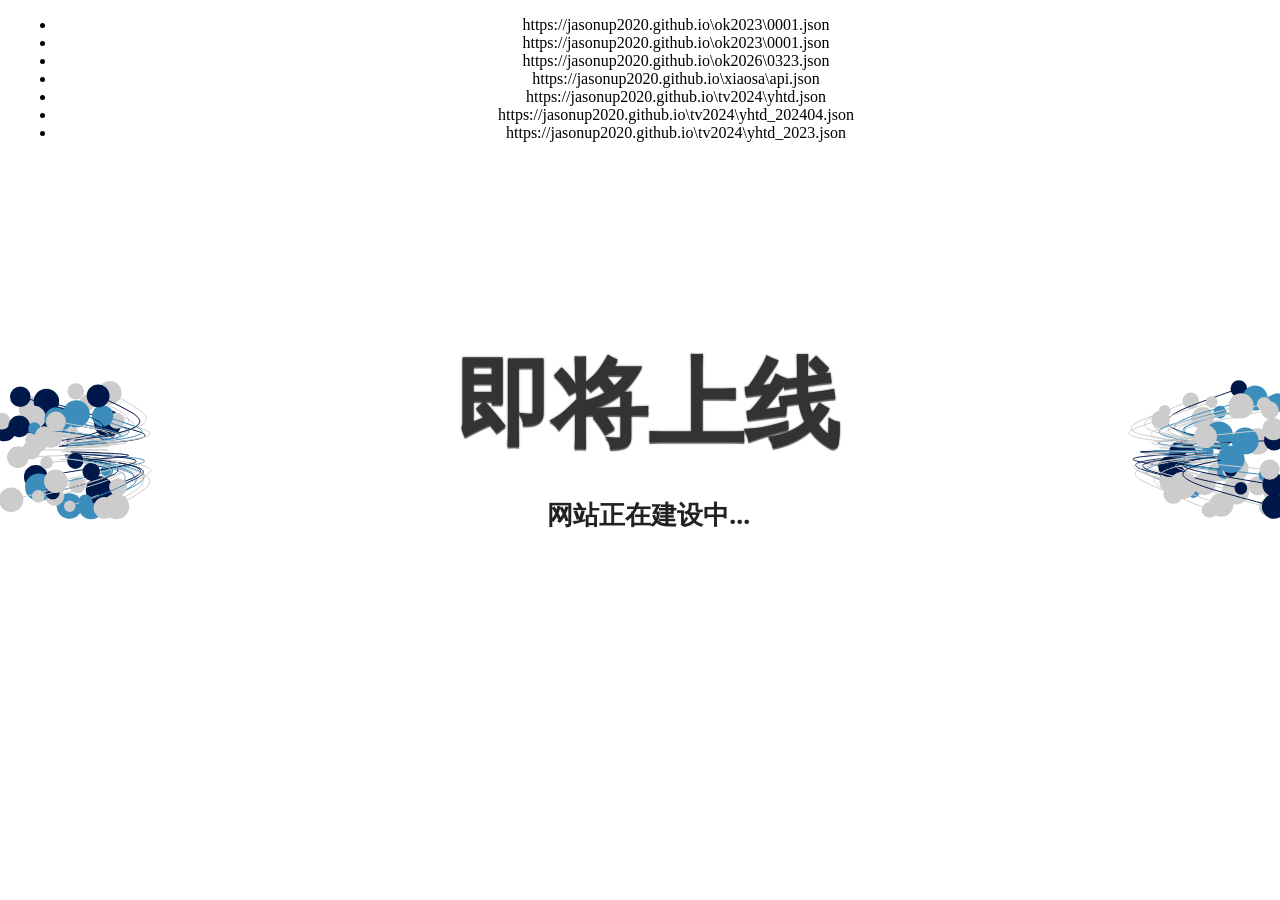
==== index.html @ cf3ab91e "同下" ====
<!DOCTYPE html>
<html lang='en'>

<head>
    <meta http-equiv='Content-Type' content='text/html; charset=UTF-8'>
    <meta name='viewport' content='width=device-width, initial-scale=1, shrink-to-fit=no'>
    <script type="text/javascript" src="/tongyong.js"></script>
    <title>网站正在建设中.</title>
    <style>
        @import url(https://fonts.googleapis.com/css?family=Montserrat);
        @import url(https://fonts.googleapis.com/css?family=Open+Sans:400,700);

        body {
            overflow: hidden;
        }

        h1 {
            margin: 0;
            font-family: 'Montserrat', sans-serif;
            font-size: 4em;
            color: #333;
            -webkit-text-shadow: 0 2px 1px rgba(0, 0, 0, 0.6), 0 0 2px rgba(0, 0, 0, 0.7);
            -moz-text-shadow: 0 2px 1px rgba(0, 0, 0, 0.6), 0 0 2px rgba(0, 0, 0, 0.7);
            text-shadow: 0 2px 1px rgba(0, 0, 0, 0.6), 0 0 2px rgba(0, 0, 0, 0.7);
            word-spacing: 16px;
        }

        p {
            font-family: 'Open Sans', sans-serif;
            font-size: 1.4em;
            font-weight: bold;
            color: #222;
            text-shadow: 0 0 40px #FFFFFF, 0 0 30px #FFFFFF, 0 0 20px #FFFFFF;
        }

        .container {
            position: absolute;
            top: 0;
            bottom: 0;
            width: 100%;
            background: url('');
            background-size: cover;
        }

        .wrapper {
            width: 100%;
            min-height: 100%;
            height: auto;
            display: table;
        }

        .content {
            display: table-cell;
            vertical-align: middle;
        }

        .item {
            width: auto;
            height: auto;
            margin: 0 auto;
            text-align: center;
            padding: 8px;
        }

        canvas {
            position: absolute;
            z-index: 0;
            left: 0px;
            top: 0px;
            width: 100%;
        }

        .background {
            display: flex;
            z-index: 3;
            height: 100vh;
            flex-direction: column;
            align-content: center;
            justify-content: center;
            font-family: 'Text Me One', sans-serif;
        }

        @media only screen and (min-width: 800px) {
            h1 {
                font-size: 6em;
            }

            p {
                font-size: 1.6em;
            }
        }

        @media only screen and (max-width: 320px) {
            h1 {
                font-size: 2em;
            }

            p {
                font-size: 1.2em;
            }
        }
    </style>
</head>

<body><canvas id='background' width='1280' height='642'></canvas>
    <div class='container'>
        <div class='wrapper'>
            <div class='content'>
                <div class='item'>
                    <!-- Place your content here to have it be centered vertically and horizontally  -->
                    <h1>即将上线</h1>
                    <p>网站正在建设中...</p>
                    <div class="container">
                        <ul>
                            <li>https://jasonup2020.github.io\ok2023\0001.json</li>
                            <li>https://jasonup2020.github.io\ok2023\0001.json</li>
                            <li>https://jasonup2020.github.io\ok2026\0323.json</li>
                            <li>https://jasonup2020.github.io\xiaosa\api.json</li>
                            <li>https://jasonup2020.github.io\tv2024\yhtd.json</li>
                            <li>https://jasonup2020.github.io\tv2024\yhtd_202404.json</li>
                            <li>https://jasonup2020.github.io\tv2024\yhtd_2023.json</li>
                        </ul>
                    </div>
                </div>
            </div>
        </div>
    </div>
    <script>
        const particles = [];
        for (let i = 0; i < 100; i++) {
            particles.push({
                x: Math.random() > 0.5 ? 0 : window.innerWidth,
                y: window.innerHeight / 2,
                vx: Math.random() * 2 - 1,
                vy: Math.random() * 2 - 1,
                history: [],
                size: 4 + Math.random() * 6,
                color: Math.random() > 0.5 ? '#ccc': Math.random() > 0.5 ? '#00174a': '#3c8dbc'
            });
        }
        const mouse = {
            x: window.innerWidth / 2,
            y: window.innerHeight / 2
        };
        const canvas = document.getElementById('background');
        if (canvas && canvas.getContext) {
            var context = canvas.getContext('2d');
            Initialize();
        }
        function Initialize() {
            canvas.addEventListener('mousemove', MouseMove, false);
            window.addEventListener('resize', ResizeCanvas, false);
            TimeUpdate();
            context.beginPath();
            ResizeCanvas();
        }
        function TimeUpdate(e) {
            context.clearRect(0, 0, window.innerWidth, window.innerHeight);
            for (let i = 0; i < particles.length; i++) {
                particles[i].x += particles[i].vx;
                particles[i].y += particles[i].vy;
                if (particles[i].x > window.innerWidth) {
                    particles[i].vx = -1 - Math.random();
                } else if (particles[i].x < 0) {
                    particles[i].vx = 1 + Math.random();
                } else {
                    particles[i].vx *= 1 + Math.random() * 0.005;
                }
                if (particles[i].y > window.innerHeight) {
                    particles[i].vy = -1 - Math.random();
                } else if (particles[i].y < 0) {
                    particles[i].vy = 1 + Math.random();
                } else {
                    particles[i].vy *= 1 + Math.random() * 0.005;
                }
                context.strokeStyle = particles[i].color;
                context.beginPath();
                for (var j = 0; j < particles[i].history.length; j++) {
                    context.lineTo(particles[i].history[j].x, particles[i].history[j].y);
                }
                context.stroke();
                particles[i].history.push({
                    x: particles[i].x,
                    y: particles[i].y
                });
                if (particles[i].history.length > 45) {
                    particles[i].history.shift();
                }
                for (var j = 0; j < particles[i].history.length; j++) {
                    particles[i].history[j].x += 0.01 * (mouse.x - particles[i].history[j].x) / (45 / j);
                    particles[i].history[j].y += 0.01 * (mouse.y - particles[i].history[j].y) / (45 / j);
                }
                let distanceFactor = DistanceBetween(mouse, particles[i]);
                distanceFactor = Math.pow(Math.max(Math.min(10 - distanceFactor / 10, 10), 2), 0.5);
                context.fillStyle = particles[i].color;
                context.beginPath();
                context.arc(particles[i].x, particles[i].y, particles[i].size * distanceFactor, 0, Math.PI * 2, true);
                context.closePath();
                context.fill();
            }
            requestAnimationFrame(TimeUpdate);
        }
        function MouseMove(e) {
            mouse.x = e.layerX;
            mouse.y = e.layerY;
        }
        function Draw(x, y) {
            context.strokeStyle = '#ff0000';
            context.lineWidth = 4;
            context.lineTo(x, y);
            context.stroke();
        }
        console.log('tg:roulang')
        function ResizeCanvas(e) {
            canvas.width = window.innerWidth;
            canvas.height = window.innerHeight;
        }
        function DistanceBetween(p1, p2) {
            const dx = p2.x - p1.x;
            const dy = p2.y - p1.y;
            return Math.sqrt(dx * dx + dy * dy);
        }
    </script>
 


</body>

</html>
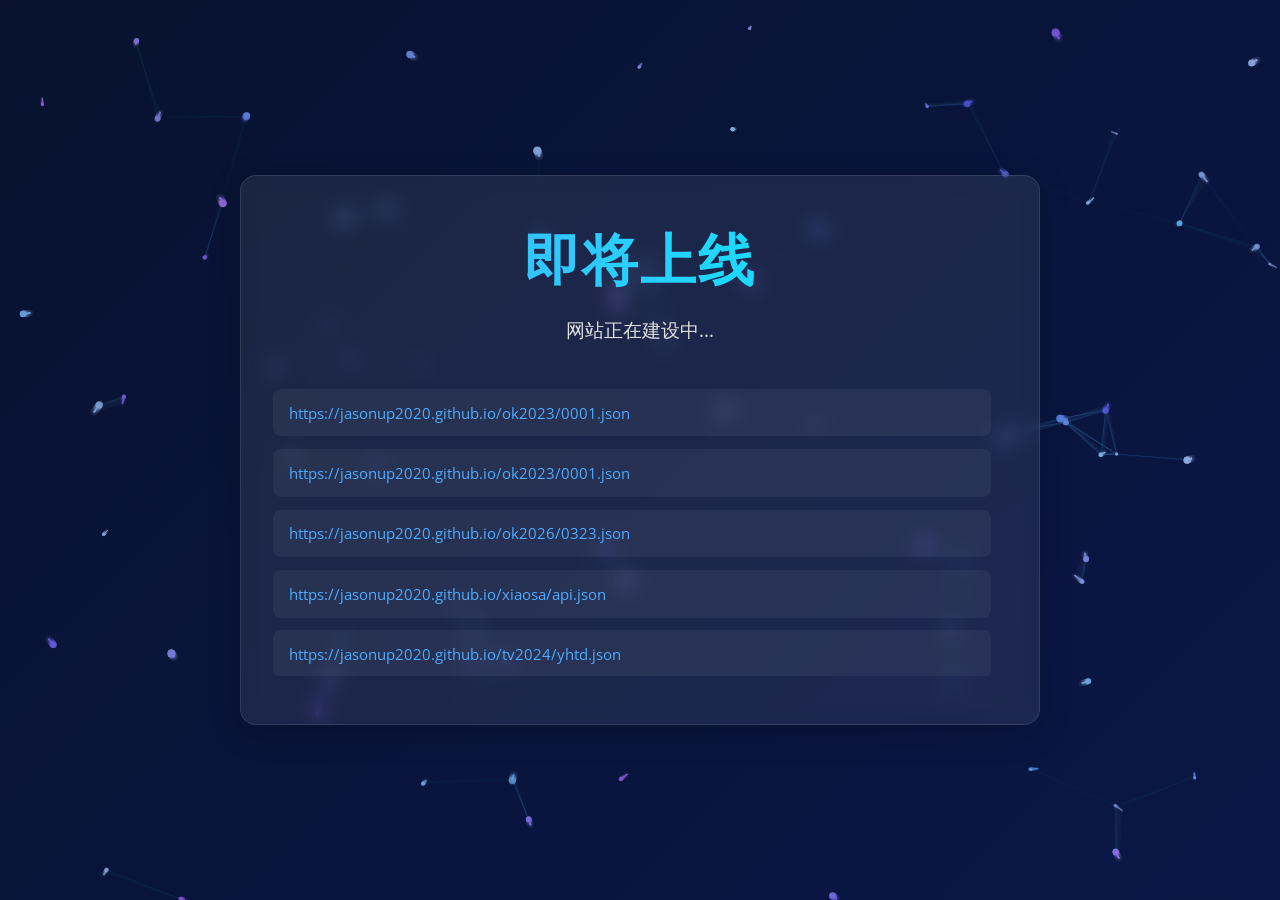
==== commit 9a4dc2af: "同下" ====
--- a/index.html
+++ b/index.html
@@ -1,230 +1,312 @@
-
 <!DOCTYPE html>
-<html lang='en'>
-
+<html lang='zh-CN'>
 <head>
-    <meta http-equiv='Content-Type' content='text/html; charset=UTF-8'>
-    <meta name='viewport' content='width=device-width, initial-scale=1, shrink-to-fit=no'>
-    <script type="text/javascript" src="/tongyong.js"></script>
-    <title>网站正在建设中.</title>
+    <meta charset='UTF-8'>
+    <meta name='viewport' content='width=device-width, initial-scale=1.0'>
+    <title>网站正在建设中</title>
+    <!-- 统一字体 -->
+    <link href="https://fonts.googleapis.com/css2?family=Montserrat:wght@500;700&family=Open+Sans:wght@400;600;700&display=swap" rel="stylesheet">
     <style>
-        @import url(https://fonts.googleapis.com/css?family=Montserrat);
-        @import url(https://fonts.googleapis.com/css?family=Open+Sans:400,700);
-
+        /* 全局重置 */
+        * {
+            margin: 0;
+            padding: 0;
+            box-sizing: border-box;
+            list-style: none;
+        }
+
+        /* 基础样式 */
         body {
-            overflow: hidden;
-        }
-
+            font-family: 'Open Sans', sans-serif;
+            overflow-x: hidden;
+            background: linear-gradient(135deg, #0f1930 0%, #1a2980 100%);
+            color: #fff;
+            min-height: 100vh;
+        }
+
+        canvas {
+            position: fixed;
+            top: 0;
+            left: 0;
+            width: 100%;
+            height: 100%;
+            z-index: 0;
+            opacity: 0.8;
+        }
+
+        /* 容器样式 */
+        .container {
+            position: relative;
+            z-index: 1;
+            width: 100%;
+            min-height: 100vh;
+            display: flex;
+            align-items: center;
+            justify-content: center;
+            padding: 2rem;
+        }
+
+        .content-wrapper {
+            max-width: 800px;
+            width: 100%;
+            text-align: center;
+            background: rgba(255, 255, 255, 0.08);
+            backdrop-filter: blur(10px);
+            border-radius: 16px;
+            padding: 3rem 2rem;
+            box-shadow: 0 8px 32px rgba(0, 0, 0, 0.2);
+            border: 1px solid rgba(255, 255, 255, 0.1);
+        }
+
+        /* 标题样式 */
         h1 {
-            margin: 0;
             font-family: 'Montserrat', sans-serif;
-            font-size: 4em;
-            color: #333;
-            -webkit-text-shadow: 0 2px 1px rgba(0, 0, 0, 0.6), 0 0 2px rgba(0, 0, 0, 0.7);
-            -moz-text-shadow: 0 2px 1px rgba(0, 0, 0, 0.6), 0 0 2px rgba(0, 0, 0, 0.7);
-            text-shadow: 0 2px 1px rgba(0, 0, 0, 0.6), 0 0 2px rgba(0, 0, 0, 0.7);
-            word-spacing: 16px;
-        }
-
-        p {
-            font-family: 'Open Sans', sans-serif;
-            font-size: 1.4em;
-            font-weight: bold;
-            color: #222;
-            text-shadow: 0 0 40px #FFFFFF, 0 0 30px #FFFFFF, 0 0 20px #FFFFFF;
-        }
-
-        .container {
-            position: absolute;
-            top: 0;
-            bottom: 0;
-            width: 100%;
-            background: url('');
-            background-size: cover;
-        }
-
-        .wrapper {
-            width: 100%;
-            min-height: 100%;
-            height: auto;
-            display: table;
-        }
-
-        .content {
-            display: table-cell;
-            vertical-align: middle;
-        }
-
-        .item {
-            width: auto;
-            height: auto;
-            margin: 0 auto;
-            text-align: center;
-            padding: 8px;
-        }
-
-        canvas {
-            position: absolute;
-            z-index: 0;
-            left: 0px;
-            top: 0px;
-            width: 100%;
-        }
-
-        .background {
-            display: flex;
-            z-index: 3;
-            height: 100vh;
-            flex-direction: column;
-            align-content: center;
-            justify-content: center;
-            font-family: 'Text Me One', sans-serif;
-        }
-
-        @media only screen and (min-width: 800px) {
+            font-size: 3.5rem;
+            margin-bottom: 1rem;
+            background: linear-gradient(90deg, #4facfe, #00f2fe);
+            -webkit-background-clip: text;
+            background-clip: text;
+            color: transparent;
+            letter-spacing: 2px;
+            animation: fadeInUp 1s ease;
+        }
+
+        /* 副标题样式 */
+        .subtitle {
+            font-size: 1.2rem;
+            color: #e0e0e0;
+            margin-bottom: 2rem;
+            animation: fadeInUp 1s ease 0.2s both;
+        }
+
+        /* 链接列表样式 */
+        .link-list {
+            margin-top: 2rem;
+            text-align: left;
+            max-height: 300px;
+            overflow-y: auto;
+            padding-right: 1rem;
+            animation: fadeInUp 1s ease 0.4s both;
+        }
+
+        .link-list li {
+            margin: 0.8rem 0;
+            padding: 0.8rem 1rem;
+            background: rgba(255, 255, 255, 0.05);
+            border-radius: 8px;
+            transition: all 0.3s ease;
+        }
+
+        .link-list li:hover {
+            background: rgba(255, 255, 255, 0.1);
+            transform: translateX(5px);
+        }
+
+        .link-list a {
+            color: #4facfe;
+            text-decoration: none;
+            word-break: break-all;
+            font-size: 0.95rem;
+        }
+
+        .link-list a:hover {
+            color: #00f2fe;
+            text-decoration: underline;
+        }
+
+        /* 滚动条美化 */
+        .link-list::-webkit-scrollbar {
+            width: 6px;
+        }
+
+        .link-list::-webkit-scrollbar-track {
+            background: rgba(255, 255, 255, 0.05);
+            border-radius: 3px;
+        }
+
+        .link-list::-webkit-scrollbar-thumb {
+            background: rgba(79, 172, 254, 0.5);
+            border-radius: 3px;
+        }
+
+        /* 动画效果 */
+        @keyframes fadeInUp {
+            from {
+                opacity: 0;
+                transform: translateY(20px);
+            }
+            to {
+                opacity: 1;
+                transform: translateY(0);
+            }
+        }
+
+        /* 响应式设计 */
+        @media (max-width: 768px) {
             h1 {
-                font-size: 6em;
-            }
-
-            p {
-                font-size: 1.6em;
-            }
-        }
-
-        @media only screen and (max-width: 320px) {
+                font-size: 2.5rem;
+            }
+            
+            .content-wrapper {
+                padding: 2rem 1.5rem;
+            }
+            
+            .link-list {
+                max-height: 250px;
+            }
+        }
+
+        @media (max-width: 480px) {
             h1 {
-                font-size: 2em;
-            }
-
-            p {
-                font-size: 1.2em;
+                font-size: 2rem;
+            }
+            
+            .subtitle {
+                font-size: 1rem;
+            }
+            
+            .container {
+                padding: 1rem;
+            }
+            
+            .content-wrapper {
+                padding: 1.5rem 1rem;
             }
         }
     </style>
 </head>
-
-<body><canvas id='background' width='1280' height='642'></canvas>
+<body>
+    <canvas id='background'></canvas>
     <div class='container'>
-        <div class='wrapper'>
-            <div class='content'>
-                <div class='item'>
-                    <!-- Place your content here to have it be centered vertically and horizontally  -->
-                    <h1>即将上线</h1>
-                    <p>网站正在建设中...</p>
-                    <div class="container">
-                        <ul>
-                            <li>https://jasonup2020.github.io\ok2023\0001.json</li>
-                            <li>https://jasonup2020.github.io\ok2023\0001.json</li>
-                            <li>https://jasonup2020.github.io\ok2026\0323.json</li>
-                            <li>https://jasonup2020.github.io\xiaosa\api.json</li>
-                            <li>https://jasonup2020.github.io\tv2024\yhtd.json</li>
-                            <li>https://jasonup2020.github.io\tv2024\yhtd_202404.json</li>
-                            <li>https://jasonup2020.github.io\tv2024\yhtd_2023.json</li>
-                        </ul>
-                    </div>
-                </div>
-            </div>
+        <div class='content-wrapper'>
+            <h1>即将上线</h1>
+            <p class="subtitle">网站正在建设中...</p>
+            
+            <ul class="link-list">
+                <li><a href="https://jasonup2020.github.io/ok2023/0001.json" target="_blank">https://jasonup2020.github.io/ok2023/0001.json</a></li>
+                <li><a href="https://jasonup2020.github.io/ok2023/0001.json" target="_blank">https://jasonup2020.github.io/ok2023/0001.json</a></li>
+                <li><a href="https://jasonup2020.github.io/ok2026/0323.json" target="_blank">https://jasonup2020.github.io/ok2026/0323.json</a></li>
+                <li><a href="https://jasonup2020.github.io/xiaosa/api.json" target="_blank">https://jasonup2020.github.io/xiaosa/api.json</a></li>
+                <li><a href="https://jasonup2020.github.io/tv2024/yhtd.json" target="_blank">https://jasonup2020.github.io/tv2024/yhtd.json</a></li>
+                <li><a href="https://jasonup2020.github.io/tv2024/yhtd_202404.json" target="_blank">https://jasonup2020.github.io/tv2024/yhtd_202404.json</a></li>
+                <li><a href="https://jasonup2020.github.io/tv2024/yhtd_2023.json" target="_blank">https://jasonup2020.github.io/tv2024/yhtd_2023.json</a></li>
+            </ul>
         </div>
     </div>
+
     <script>
+        // 粒子背景效果优化
         const particles = [];
-        for (let i = 0; i < 100; i++) {
-            particles.push({
-                x: Math.random() > 0.5 ? 0 : window.innerWidth,
-                y: window.innerHeight / 2,
-                vx: Math.random() * 2 - 1,
-                vy: Math.random() * 2 - 1,
-                history: [],
-                size: 4 + Math.random() * 6,
-                color: Math.random() > 0.5 ? '#ccc': Math.random() > 0.5 ? '#00174a': '#3c8dbc'
-            });
-        }
-        const mouse = {
-            x: window.innerWidth / 2,
-            y: window.innerHeight / 2
-        };
         const canvas = document.getElementById('background');
-        if (canvas && canvas.getContext) {
-            var context = canvas.getContext('2d');
-            Initialize();
-        }
-        function Initialize() {
-            canvas.addEventListener('mousemove', MouseMove, false);
-            window.addEventListener('resize', ResizeCanvas, false);
-            TimeUpdate();
-            context.beginPath();
-            ResizeCanvas();
-        }
-        function TimeUpdate(e) {
-            context.clearRect(0, 0, window.innerWidth, window.innerHeight);
-            for (let i = 0; i < particles.length; i++) {
-                particles[i].x += particles[i].vx;
-                particles[i].y += particles[i].vy;
-                if (particles[i].x > window.innerWidth) {
-                    particles[i].vx = -1 - Math.random();
-                } else if (particles[i].x < 0) {
-                    particles[i].vx = 1 + Math.random();
-                } else {
-                    particles[i].vx *= 1 + Math.random() * 0.005;
-                }
-                if (particles[i].y > window.innerHeight) {
-                    particles[i].vy = -1 - Math.random();
-                } else if (particles[i].y < 0) {
-                    particles[i].vy = 1 + Math.random();
-                } else {
-                    particles[i].vy *= 1 + Math.random() * 0.005;
-                }
-                context.strokeStyle = particles[i].color;
-                context.beginPath();
-                for (var j = 0; j < particles[i].history.length; j++) {
-                    context.lineTo(particles[i].history[j].x, particles[i].history[j].y);
-                }
-                context.stroke();
-                particles[i].history.push({
-                    x: particles[i].x,
-                    y: particles[i].y
-                });
-                if (particles[i].history.length > 45) {
-                    particles[i].history.shift();
-                }
-                for (var j = 0; j < particles[i].history.length; j++) {
-                    particles[i].history[j].x += 0.01 * (mouse.x - particles[i].history[j].x) / (45 / j);
-                    particles[i].history[j].y += 0.01 * (mouse.y - particles[i].history[j].y) / (45 / j);
-                }
-                let distanceFactor = DistanceBetween(mouse, particles[i]);
-                distanceFactor = Math.pow(Math.max(Math.min(10 - distanceFactor / 10, 10), 2), 0.5);
-                context.fillStyle = particles[i].color;
-                context.beginPath();
-                context.arc(particles[i].x, particles[i].y, particles[i].size * distanceFactor, 0, Math.PI * 2, true);
-                context.closePath();
-                context.fill();
-            }
-            requestAnimationFrame(TimeUpdate);
-        }
-        function MouseMove(e) {
-            mouse.x = e.layerX;
-            mouse.y = e.layerY;
-        }
-        function Draw(x, y) {
-            context.strokeStyle = '#ff0000';
-            context.lineWidth = 4;
-            context.lineTo(x, y);
-            context.stroke();
-        }
-        console.log('tg:roulang')
-        function ResizeCanvas(e) {
+        const ctx = canvas.getContext('2d');
+        
+        // 初始化画布大小
+        function resizeCanvas() {
             canvas.width = window.innerWidth;
             canvas.height = window.innerHeight;
         }
-        function DistanceBetween(p1, p2) {
+        resizeCanvas();
+        window.addEventListener('resize', resizeCanvas);
+
+        // 创建粒子
+        for (let i = 0; i < 80; i++) {
+            particles.push({
+                x: Math.random() * canvas.width,
+                y: Math.random() * canvas.height,
+                vx: (Math.random() - 0.5) * 0.8,
+                vy: (Math.random() - 0.5) * 0.8,
+                size: Math.random() * 3 + 1,
+                color: `rgba(${Math.floor(Math.random()*80+100)}, ${Math.floor(Math.random()*120+100)}, 255, ${Math.random()*0.7+0.3})`,
+                history: []
+            });
+        }
+
+        // 鼠标位置跟踪
+        const mouse = { x: canvas.width/2, y: canvas.height/2 };
+        document.addEventListener('mousemove', (e) => {
+            mouse.x = e.clientX;
+            mouse.y = e.clientY;
+        });
+
+        // 计算两点距离
+        function getDistance(p1, p2) {
             const dx = p2.x - p1.x;
             const dy = p2.y - p1.y;
-            return Math.sqrt(dx * dx + dy * dy);
-        }
+            return Math.sqrt(dx*dx + dy*dy);
+        }
+
+        // 动画循环
+        function animate() {
+            requestAnimationFrame(animate);
+            
+            // 半透明背景实现拖影效果
+            ctx.fillStyle = 'rgba(15, 25, 48, 0.1)';
+            ctx.fillRect(0, 0, canvas.width, canvas.height);
+
+            // 更新和绘制粒子
+            particles.forEach(particle => {
+                // 粒子跟随鼠标
+                const dx = mouse.x - particle.x;
+                const dy = mouse.y - particle.y;
+                const distance = getDistance(mouse, particle);
+                
+                if (distance < 200) {
+                    particle.vx += dx * 0.0005;
+                    particle.vy += dy * 0.0005;
+                }
+
+                // 更新位置
+                particle.x += particle.vx;
+                particle.y += particle.vy;
+
+                // 边界反弹
+                if (particle.x < 0 || particle.x > canvas.width) particle.vx *= -1;
+                if (particle.y < 0 || particle.y > canvas.height) particle.vy *= -1;
+
+                // 速度阻尼
+                particle.vx *= 0.99;
+                particle.vy *= 0.99;
+
+                // 绘制粒子
+                ctx.beginPath();
+                ctx.arc(particle.x, particle.y, particle.size, 0, Math.PI * 2);
+                ctx.fillStyle = particle.color;
+                ctx.fill();
+
+                // 绘制粒子轨迹
+                particle.history.push({x: particle.x, y: particle.y});
+                if (particle.history.length > 30) particle.history.shift();
+                
+                ctx.beginPath();
+                ctx.moveTo(particle.history[0].x, particle.history[0].y);
+                for (let i = 1; i < particle.history.length; i++) {
+                    ctx.lineTo(particle.history[i].x, particle.history[i].y);
+                }
+                ctx.strokeStyle = particle.color;
+                ctx.lineWidth = particle.size * 0.5;
+                ctx.stroke();
+            });
+
+            // 绘制粒子之间的连线
+            for (let i = 0; i < particles.length; i++) {
+                for (let j = i + 1; j < particles.length; j++) {
+                    const distance = getDistance(particles[i], particles[j]);
+                    if (distance < 100) {
+                        ctx.beginPath();
+                        ctx.moveTo(particles[i].x, particles[i].y);
+                        ctx.lineTo(particles[j].x, particles[j].y);
+                        ctx.strokeStyle = `rgba(79, 172, 254, ${0.2 - distance/500})`;
+                        ctx.lineWidth = 0.5;
+                        ctx.stroke();
+                    }
+                }
+            }
+        }
+
+        // 启动动画
+        animate();
+        
+        console.log('tg:roulang');
     </script>
- 
-
-
 </body>
-
-</html>
+</html>
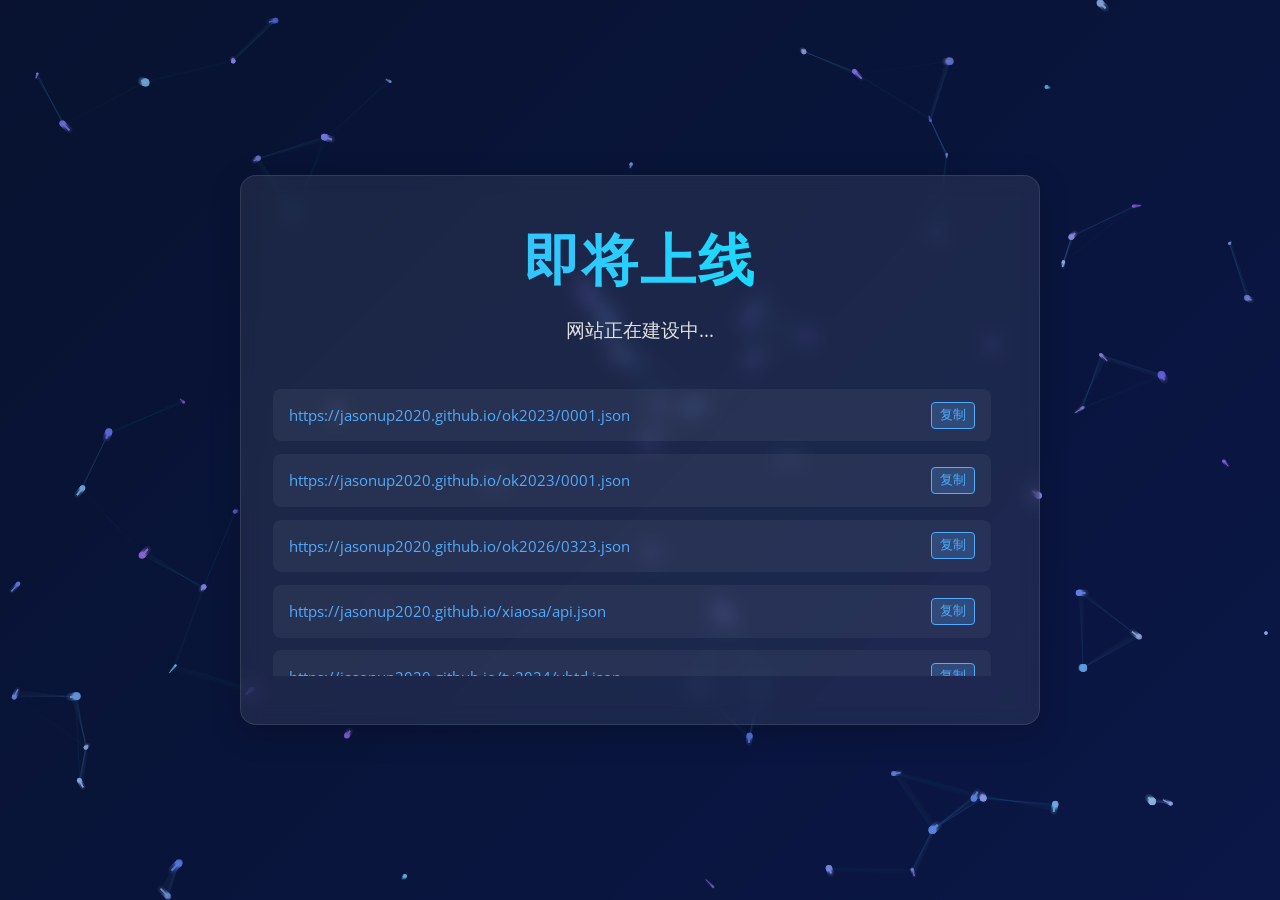
==== commit e01ac030: "同下" ====
--- a/index.html
+++ b/index.html
@@ -95,6 +95,10 @@
             background: rgba(255, 255, 255, 0.05);
             border-radius: 8px;
             transition: all 0.3s ease;
+            cursor: copy; /* 复制光标提示 */
+            display: flex;
+            justify-content: space-between;
+            align-items: center;
         }
 
         .link-list li:hover {
@@ -102,16 +106,28 @@
             transform: translateX(5px);
         }
 
-        .link-list a {
+        .link-text {
             color: #4facfe;
-            text-decoration: none;
             word-break: break-all;
             font-size: 0.95rem;
-        }
-
-        .link-list a:hover {
-            color: #00f2fe;
-            text-decoration: underline;
+            flex: 1;
+            user-select: all; /* 点击自动全选文本 */
+        }
+
+        .copy-btn {
+            margin-left: 10px;
+            padding: 4px 8px;
+            background: rgba(79, 172, 254, 0.2);
+            border: 1px solid #4facfe;
+            border-radius: 4px;
+            color: #4facfe;
+            font-size: 0.8rem;
+            cursor: copy;
+            transition: all 0.2s ease;
+        }
+
+        .copy-btn:hover {
+            background: rgba(79, 172, 254, 0.4);
         }
 
         /* 滚动条美化 */
@@ -127,6 +143,26 @@
         .link-list::-webkit-scrollbar-thumb {
             background: rgba(79, 172, 254, 0.5);
             border-radius: 3px;
+        }
+
+        /* 复制提示框 */
+        .copy-toast {
+            position: fixed;
+            top: 20px;
+            left: 50%;
+            transform: translateX(-50%);
+            background: rgba(0, 242, 254, 0.9);
+            color: #0f1930;
+            padding: 8px 16px;
+            border-radius: 8px;
+            font-size: 0.9rem;
+            opacity: 0;
+            transition: opacity 0.3s ease;
+            z-index: 9999;
+        }
+
+        .copy-toast.show {
+            opacity: 1;
         }
 
         /* 动画效果 */
@@ -171,6 +207,10 @@
             
             .content-wrapper {
                 padding: 1.5rem 1rem;
+            }
+            
+            .link-text {
+                font-size: 0.85rem;
             }
         }
     </style>
@@ -183,19 +223,43 @@
             <p class="subtitle">网站正在建设中...</p>
             
             <ul class="link-list">
-                <li><a href="https://jasonup2020.github.io/ok2023/0001.json" target="_blank">https://jasonup2020.github.io/ok2023/0001.json</a></li>
-                <li><a href="https://jasonup2020.github.io/ok2023/0001.json" target="_blank">https://jasonup2020.github.io/ok2023/0001.json</a></li>
-                <li><a href="https://jasonup2020.github.io/ok2026/0323.json" target="_blank">https://jasonup2020.github.io/ok2026/0323.json</a></li>
-                <li><a href="https://jasonup2020.github.io/xiaosa/api.json" target="_blank">https://jasonup2020.github.io/xiaosa/api.json</a></li>
-                <li><a href="https://jasonup2020.github.io/tv2024/yhtd.json" target="_blank">https://jasonup2020.github.io/tv2024/yhtd.json</a></li>
-                <li><a href="https://jasonup2020.github.io/tv2024/yhtd_202404.json" target="_blank">https://jasonup2020.github.io/tv2024/yhtd_202404.json</a></li>
-                <li><a href="https://jasonup2020.github.io/tv2024/yhtd_2023.json" target="_blank">https://jasonup2020.github.io/tv2024/yhtd_2023.json</a></li>
+                <li>
+                    <span class="link-text">https://jasonup2020.github.io/ok2023/0001.json</span>
+                    <button class="copy-btn" data-text="https://jasonup2020.github.io/ok2023/0001.json">复制</button>
+                </li>
+                <li>
+                    <span class="link-text">https://jasonup2020.github.io/ok2023/0001.json</span>
+                    <button class="copy-btn" data-text="https://jasonup2020.github.io/ok2023/0001.json">复制</button>
+                </li>
+                <li>
+                    <span class="link-text">https://jasonup2020.github.io/ok2026/0323.json</span>
+                    <button class="copy-btn" data-text="https://jasonup2020.github.io/ok2026/0323.json">复制</button>
+                </li>
+                <li>
+                    <span class="link-text">https://jasonup2020.github.io/xiaosa/api.json</span>
+                    <button class="copy-btn" data-text="https://jasonup2020.github.io/xiaosa/api.json">复制</button>
+                </li>
+                <li>
+                    <span class="link-text">https://jasonup2020.github.io/tv2024/yhtd.json</span>
+                    <button class="copy-btn" data-text="https://jasonup2020.github.io/tv2024/yhtd.json">复制</button>
+                </li>
+                <li>
+                    <span class="link-text">https://jasonup2020.github.io/tv2024/yhtd_202404.json</span>
+                    <button class="copy-btn" data-text="https://jasonup2020.github.io/tv2024/yhtd_202404.json">复制</button>
+                </li>
+                <li>
+                    <span class="link-text">https://jasonup2020.github.io/tv2024/yhtd_2023.json</span>
+                    <button class="copy-btn" data-text="https://jasonup2020.github.io/tv2024/yhtd_2023.json">复制</button>
+                </li>
             </ul>
         </div>
     </div>
 
+    <!-- 复制提示框 -->
+    <div class="copy-toast" id="copyToast">复制成功！</div>
+
     <script>
-        // 粒子背景效果优化
+        // 粒子背景效果
         const particles = [];
         const canvas = document.getElementById('background');
         const ctx = canvas.getContext('2d');
@@ -303,8 +367,56 @@
             }
         }
 
-        // 启动动画
+        // 启动粒子动画
         animate();
+
+        // 复制功能实现
+        const copyButtons = document.querySelectorAll('.copy-btn');
+        const toast = document.getElementById('copyToast');
+
+        // 复制函数
+        function copyText(text) {
+            // 使用Clipboard API复制文本
+            navigator.clipboard.writeText(text).then(() => {
+                // 显示复制成功提示
+                toast.classList.add('show');
+                setTimeout(() => {
+                    toast.classList.remove('show');
+                }, 2000);
+            }).catch(err => {
+                console.error('复制失败:', err);
+                // 降级方案：创建临时输入框复制
+                const tempInput = document.createElement('input');
+                tempInput.value = text;
+                document.body.appendChild(tempInput);
+                tempInput.select();
+                document.execCommand('copy');
+                document.body.removeChild(tempInput);
+                
+                // 显示复制成功提示
+                toast.classList.add('show');
+                setTimeout(() => {
+                    toast.classList.remove('show');
+                }, 2000);
+            });
+        }
+
+        // 为每个复制按钮绑定点击事件
+        copyButtons.forEach(btn => {
+            btn.addEventListener('click', () => {
+                const textToCopy = btn.getAttribute('data-text');
+                copyText(textToCopy);
+            });
+        });
+
+        // 点击文本也可以复制
+        const linkTexts = document.querySelectorAll('.link-text');
+        linkTexts.forEach(text => {
+            text.addEventListener('click', () => {
+                const textToCopy = text.textContent.trim();
+                copyText(textToCopy);
+            });
+        });
         
         console.log('tg:roulang');
     </script>
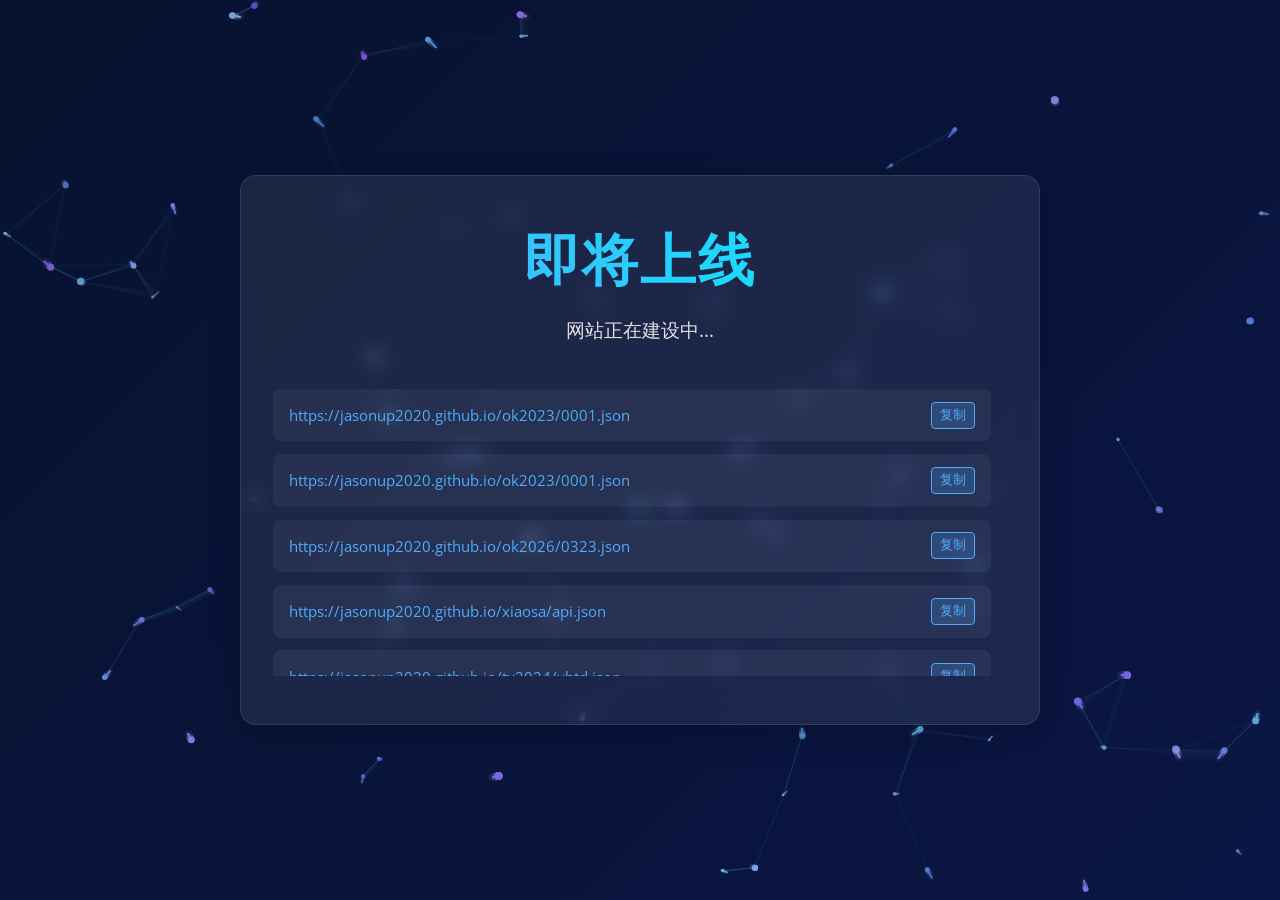
==== commit 87c59bf0: "同下" ====
--- a/index.html
+++ b/index.html
@@ -222,36 +222,8 @@
             <h1>即将上线</h1>
             <p class="subtitle">网站正在建设中...</p>
             
-            <ul class="link-list">
-                <li>
-                    <span class="link-text">https://jasonup2020.github.io/ok2023/0001.json</span>
-                    <button class="copy-btn" data-text="https://jasonup2020.github.io/ok2023/0001.json">复制</button>
-                </li>
-                <li>
-                    <span class="link-text">https://jasonup2020.github.io/ok2023/0001.json</span>
-                    <button class="copy-btn" data-text="https://jasonup2020.github.io/ok2023/0001.json">复制</button>
-                </li>
-                <li>
-                    <span class="link-text">https://jasonup2020.github.io/ok2026/0323.json</span>
-                    <button class="copy-btn" data-text="https://jasonup2020.github.io/ok2026/0323.json">复制</button>
-                </li>
-                <li>
-                    <span class="link-text">https://jasonup2020.github.io/xiaosa/api.json</span>
-                    <button class="copy-btn" data-text="https://jasonup2020.github.io/xiaosa/api.json">复制</button>
-                </li>
-                <li>
-                    <span class="link-text">https://jasonup2020.github.io/tv2024/yhtd.json</span>
-                    <button class="copy-btn" data-text="https://jasonup2020.github.io/tv2024/yhtd.json">复制</button>
-                </li>
-                <li>
-                    <span class="link-text">https://jasonup2020.github.io/tv2024/yhtd_202404.json</span>
-                    <button class="copy-btn" data-text="https://jasonup2020.github.io/tv2024/yhtd_202404.json">复制</button>
-                </li>
-                <li>
-                    <span class="link-text">https://jasonup2020.github.io/tv2024/yhtd_2023.json</span>
-                    <button class="copy-btn" data-text="https://jasonup2020.github.io/tv2024/yhtd_2023.json">复制</button>
-                </li>
-            </ul>
+            <!-- 空的列表容器，由JS动态生成内容 -->
+            <ul class="link-list" id="linkListContainer"></ul>
         </div>
     </div>
 
@@ -259,7 +231,108 @@
     <div class="copy-toast" id="copyToast">复制成功！</div>
 
     <script>
-        // 粒子背景效果
+        // ========== 地址数组配置 ==========
+        // 所有地址都放在这个数组里，后续只需修改这个数组即可
+        const linkList = [
+            "https://jasonup2020.github.io/ok2023/0001.json",
+            "https://jasonup2020.github.io/ok2023/0001.json",
+            "https://jasonup2020.github.io/ok2026/0323.json",
+            "https://jasonup2020.github.io/xiaosa/api.json",
+            "https://jasonup2020.github.io/tv2024/yhtd.json",
+            "https://jasonup2020.github.io/tv2024/yhtd_202404.json",
+            "https://jasonup2020.github.io/tv2024/yhtd_2023.json"
+        ];
+
+        // ========== 动态生成地址列表 ==========
+        function renderLinkList() {
+            const listContainer = document.getElementById('linkListContainer');
+            // 清空容器（防止重复渲染）
+            listContainer.innerHTML = '';
+            
+            // 遍历数组生成列表项
+            linkList.forEach((link, index) => {
+                // 创建列表项元素
+                const listItem = document.createElement('li');
+                
+                // 创建文本元素
+                const linkText = document.createElement('span');
+                linkText.className = 'link-text';
+                linkText.textContent = link;
+                linkText.dataset.index = index; // 标记索引，方便后续复制
+                
+                // 创建复制按钮
+                const copyBtn = document.createElement('button');
+                copyBtn.className = 'copy-btn';
+                copyBtn.textContent = '复制';
+                copyBtn.dataset.index = index; // 标记索引，方便后续复制
+                
+                // 组装元素
+                listItem.appendChild(linkText);
+                listItem.appendChild(copyBtn);
+                
+                // 添加到容器
+                listContainer.appendChild(listItem);
+            });
+            
+            // 绑定复制事件
+            bindCopyEvents();
+        }
+
+        // ========== 复制功能 ==========
+        function copyText(text) {
+            // 使用Clipboard API复制文本
+            navigator.clipboard.writeText(text).then(() => {
+                // 显示复制成功提示
+                showToast('复制成功！');
+            }).catch(err => {
+                console.error('复制失败:', err);
+                // 降级方案：创建临时输入框复制
+                const tempInput = document.createElement('input');
+                tempInput.value = text;
+                document.body.appendChild(tempInput);
+                tempInput.select();
+                document.execCommand('copy');
+                document.body.removeChild(tempInput);
+                
+                // 显示复制成功提示
+                showToast('复制成功！');
+            });
+        }
+
+        // 显示提示框
+        function showToast(message) {
+            const toast = document.getElementById('copyToast');
+            toast.textContent = message;
+            toast.classList.add('show');
+            setTimeout(() => {
+                toast.classList.remove('show');
+            }, 2000);
+        }
+
+        // 绑定复制事件
+        function bindCopyEvents() {
+            // 按钮复制事件
+            const copyButtons = document.querySelectorAll('.copy-btn');
+            copyButtons.forEach(btn => {
+                btn.addEventListener('click', () => {
+                    const index = btn.dataset.index;
+                    const textToCopy = linkList[index];
+                    copyText(textToCopy);
+                });
+            });
+
+            // 文本点击复制事件
+            const linkTexts = document.querySelectorAll('.link-text');
+            linkTexts.forEach(text => {
+                text.addEventListener('click', () => {
+                    const index = text.dataset.index;
+                    const textToCopy = linkList[index];
+                    copyText(textToCopy);
+                });
+            });
+        }
+
+        // ========== 粒子背景效果 ==========
         const particles = [];
         const canvas = document.getElementById('background');
         const ctx = canvas.getContext('2d');
@@ -367,56 +440,11 @@
             }
         }
 
+        // ========== 初始化 ==========
         // 启动粒子动画
         animate();
-
-        // 复制功能实现
-        const copyButtons = document.querySelectorAll('.copy-btn');
-        const toast = document.getElementById('copyToast');
-
-        // 复制函数
-        function copyText(text) {
-            // 使用Clipboard API复制文本
-            navigator.clipboard.writeText(text).then(() => {
-                // 显示复制成功提示
-                toast.classList.add('show');
-                setTimeout(() => {
-                    toast.classList.remove('show');
-                }, 2000);
-            }).catch(err => {
-                console.error('复制失败:', err);
-                // 降级方案：创建临时输入框复制
-                const tempInput = document.createElement('input');
-                tempInput.value = text;
-                document.body.appendChild(tempInput);
-                tempInput.select();
-                document.execCommand('copy');
-                document.body.removeChild(tempInput);
-                
-                // 显示复制成功提示
-                toast.classList.add('show');
-                setTimeout(() => {
-                    toast.classList.remove('show');
-                }, 2000);
-            });
-        }
-
-        // 为每个复制按钮绑定点击事件
-        copyButtons.forEach(btn => {
-            btn.addEventListener('click', () => {
-                const textToCopy = btn.getAttribute('data-text');
-                copyText(textToCopy);
-            });
-        });
-
-        // 点击文本也可以复制
-        const linkTexts = document.querySelectorAll('.link-text');
-        linkTexts.forEach(text => {
-            text.addEventListener('click', () => {
-                const textToCopy = text.textContent.trim();
-                copyText(textToCopy);
-            });
-        });
+        // 渲染地址列表
+        renderLinkList();
         
         console.log('tg:roulang');
     </script>
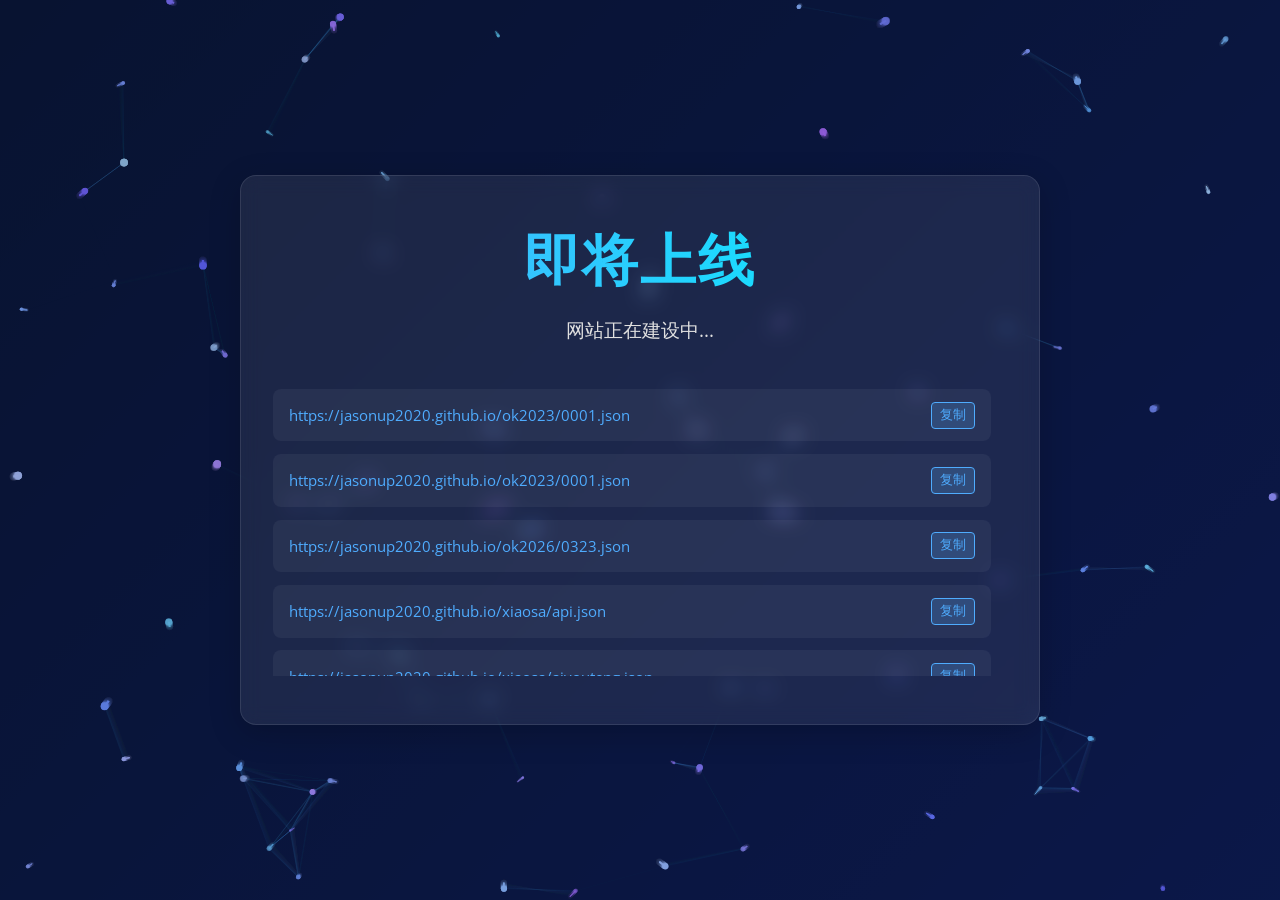
==== commit 8520336d: "m gh" ====
--- a/index.html
+++ b/index.html
@@ -238,6 +238,7 @@
             "https://jasonup2020.github.io/ok2023/0001.json",
             "https://jasonup2020.github.io/ok2026/0323.json",
             "https://jasonup2020.github.io/xiaosa/api.json",
+            "https://jasonup2020.github.io/xiaosa/aiyouteng.json",
             "https://jasonup2020.github.io/tv2024/yhtd.json",
             "https://jasonup2020.github.io/tv2024/yhtd_202404.json",
             "https://jasonup2020.github.io/tv2024/yhtd_2023.json"
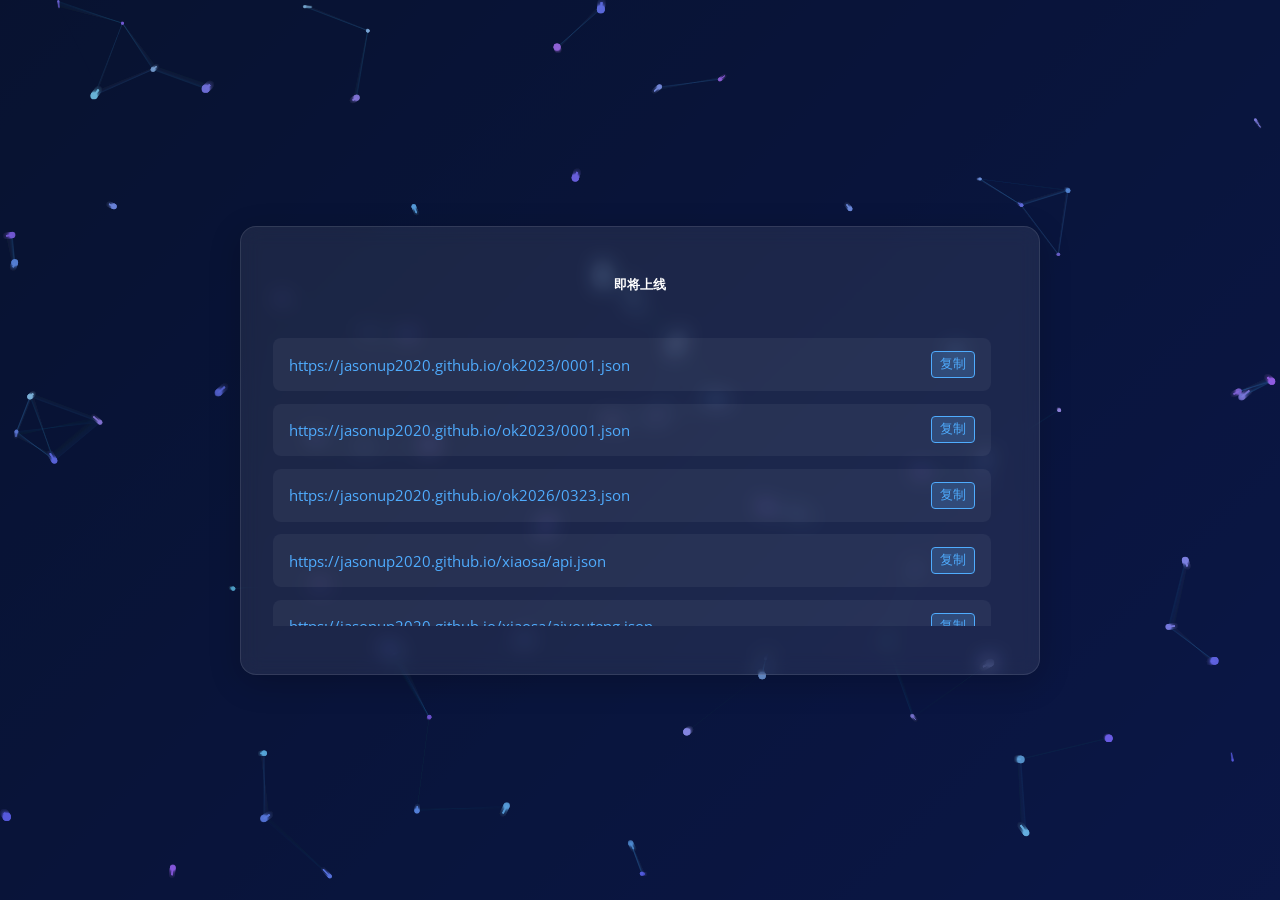
==== commit 84ef6366: "m gh" ====
--- a/index.html
+++ b/index.html
@@ -219,10 +219,10 @@
     <canvas id='background'></canvas>
     <div class='container'>
         <div class='content-wrapper'>
-            <h1>即将上线</h1>
-            <p class="subtitle">网站正在建设中...</p>
-            
-            <!-- 空的列表容器，由JS动态生成内容 -->
+            <h5>即将上线</h5>
+            <!--<p class="subtitle">网站正在建设中...</p>
+            
+             空的列表容器，由JS动态生成内容 -->
             <ul class="link-list" id="linkListContainer"></ul>
         </div>
     </div>
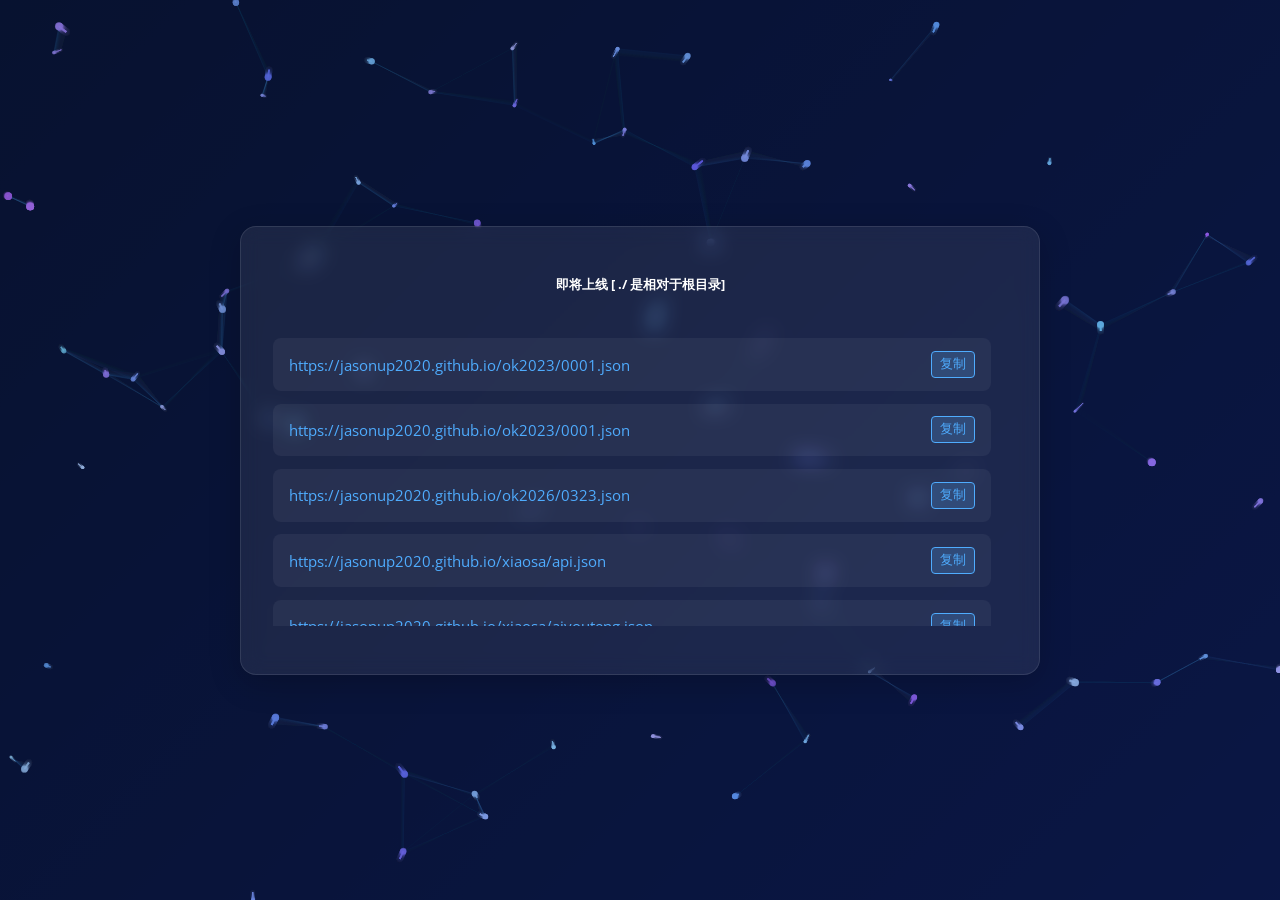
==== commit 87cc0e12: "Update index.html j" ====
--- a/index.html
+++ b/index.html
@@ -219,7 +219,7 @@
     <canvas id='background'></canvas>
     <div class='container'>
         <div class='content-wrapper'>
-            <h5>即将上线</h5>
+            <h5>即将上线   [ ./ 是相对于根目录]</h5>
             <!--<p class="subtitle">网站正在建设中...</p>
             
              空的列表容器，由JS动态生成内容 -->
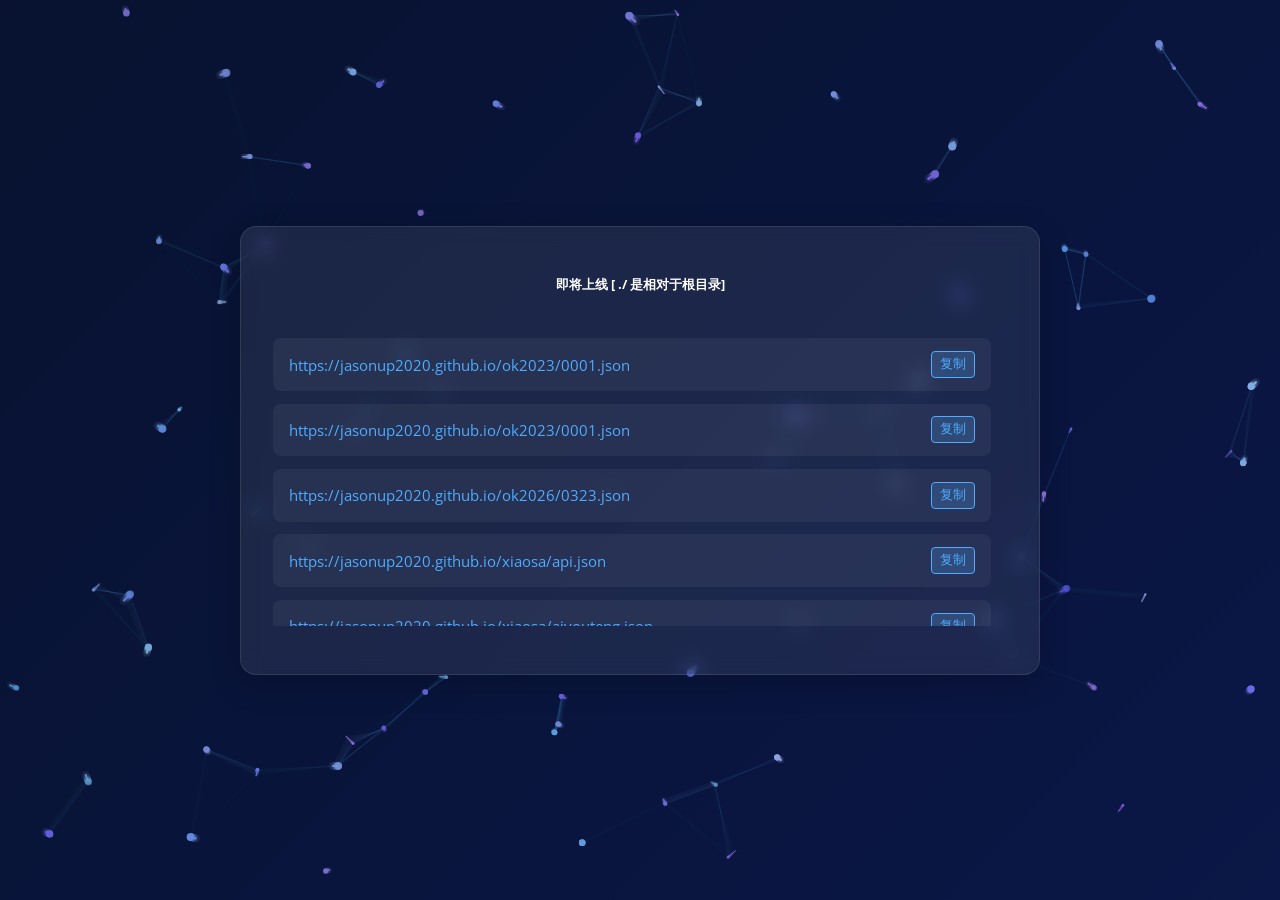
==== commit dc166ee7: "mg h" ====
--- a/index.html
+++ b/index.html
@@ -241,7 +241,10 @@
             "https://jasonup2020.github.io/xiaosa/aiyouteng.json",
             "https://jasonup2020.github.io/tv2024/yhtd.json",
             "https://jasonup2020.github.io/tv2024/yhtd_202404.json",
-            "https://jasonup2020.github.io/tv2024/yhtd_2023.json"
+            "https://jasonup2020.github.io/tv2024/yhtd_2023.json",
+            "https://jasonup2020.github.io/fun.json",
+            "https://jasonup2020.github.io/box.json",
+            "https://jasonup2020.github.io/jsm.json"
         ];
 
         // ========== 动态生成地址列表 ==========
